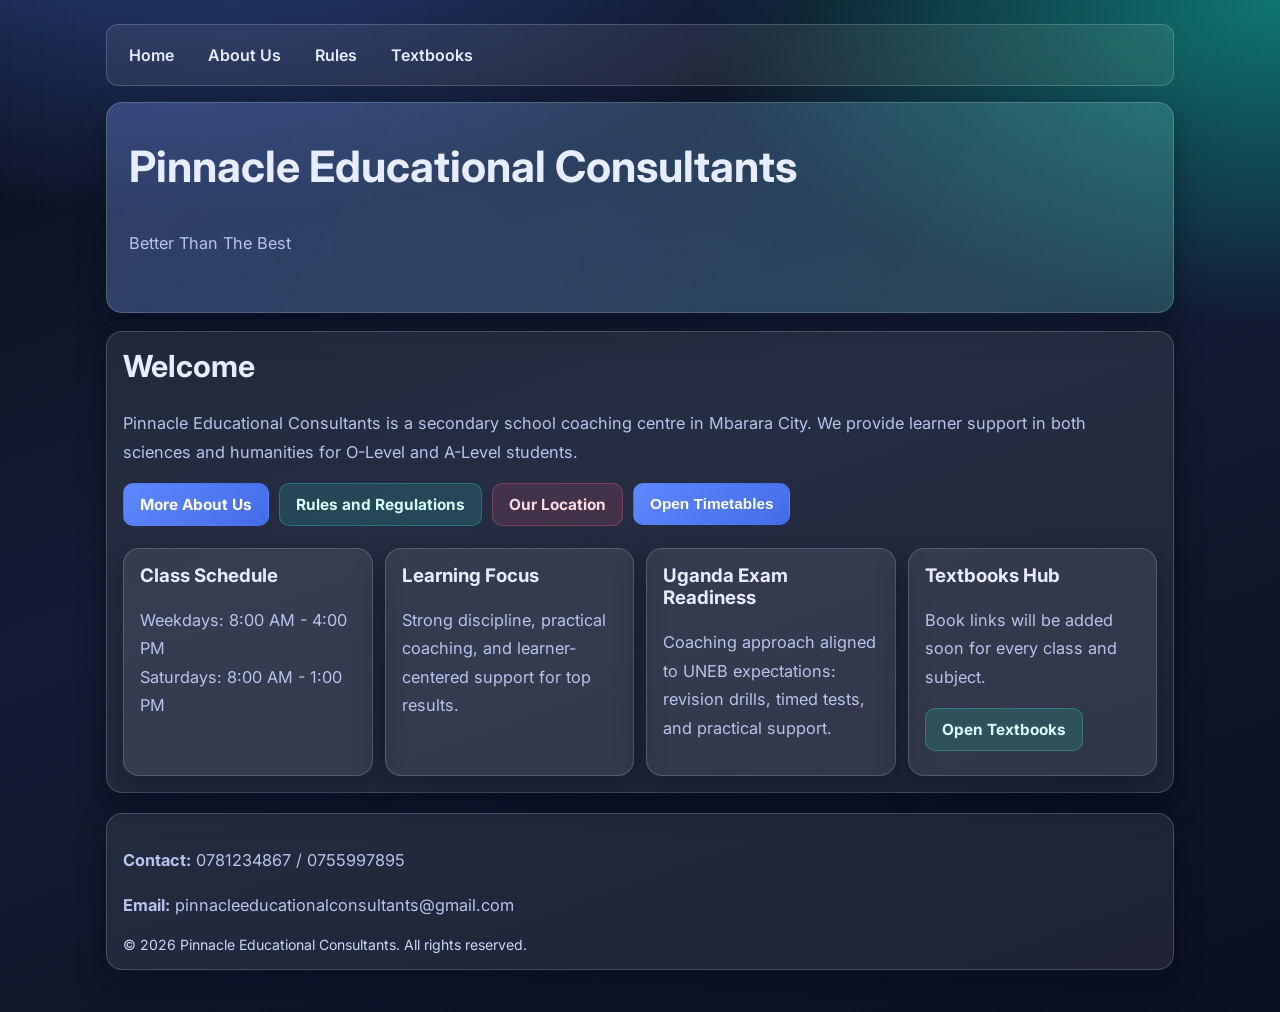
==== index.html @ ee796212 "Add files via upload" ====
<!DOCTYPE html>
<html lang="en">
<head>
  <meta charset="UTF-8">
  <meta name="viewport" content="width=device-width, initial-scale=1.0">
  <meta name="description" content="Pinnacle Educational Consultants in Mbarara - coaching services, timetables, and learner support.">
  <meta name="keywords" content="pinnacle, educational consultants, mbarara, coaching, timetable">
  <meta name="author" content="Adrian Asasira">
  <title>Pinnacle Educational Consultants</title>
  <link rel="preconnect" href="https://fonts.googleapis.com">
  <link rel="preconnect" href="https://fonts.gstatic.com" crossorigin>
  <link href="https://fonts.googleapis.com/css2?family=Inter:wght@400;600;700;800&display=swap" rel="stylesheet">
  <link rel="stylesheet" href="styles.css">
</head>
<body>
  <main class="site-shell">
    <nav class="top-nav">
      <a href="index.html">Home</a>
      <a href="About us.html">About Us</a>
      <a href="Rules.html">Rules</a>
      <a href="Textbooks.html">Textbooks</a>
    </nav>

    <section class="hero-card">
      <h1>Pinnacle Educational Consultants</h1>
      <p class="muted">Better Than The Best</p>
    </section>

    <section class="panel">
      <h2>Welcome</h2>
      <p>
        Pinnacle Educational Consultants is a secondary school coaching centre in Mbarara City.
        We provide learner support in both sciences and humanities for O-Level and A-Level students.
      </p>

      <div class="actions">
        <a class="btn btn-primary" href="About us.html">More About Us</a>
        <a class="btn btn-secondary" href="Rules.html">Rules and Regulations</a>
        <a class="btn btn-danger" href="https://www.google.com/maps/place/Uganda+Martyrs+Primary+School,+Mbarara/" target="_blank" rel="noopener noreferrer">Our Location</a>

        <div id="timetableDropdown" class="dropdown">
          <button id="timetableButton" class="btn btn-primary" type="button">Open Timetables</button>
          <div class="dropdown-content">
            <a href="S.1.html">S.1 Timetable</a>
            <a href="S.2.html">S.2 Timetable</a>
            <a href="S.3.html">S.3 Timetable</a>
            <a href="S.4.html">S.4 Timetable</a>
            <a href="S.5.html">S.5 Timetable</a>
            <a href="S.6.html">S.6 Timetable</a>
          </div>
        </div>
      </div>

      <div class="grid-2">
        <div class="panel">
          <h3>Class Schedule</h3>
          <p>Weekdays: 8:00 AM - 4:00 PM<br>Saturdays: 8:00 AM - 1:00 PM</p>
        </div>
        <div class="panel">
          <h3>Learning Focus</h3>
          <p>Strong discipline, practical coaching, and learner-centered support for top results.</p>
        </div>
        <div class="panel">
          <h3>Uganda Exam Readiness</h3>
          <p>Coaching approach aligned to UNEB expectations: revision drills, timed tests, and practical support.</p>
        </div>
        <div class="panel">
          <h3>Textbooks Hub</h3>
          <p>Book links will be added soon for every class and subject.</p>
          <a class="btn btn-secondary" href="Textbooks.html">Open Textbooks</a>
        </div>
      </div>
    </section>

    <section class="contact-panel">
      <p><strong>Contact:</strong> 0781234867 / 0755997895</p>
      <p><strong>Email:</strong> pinnacleeducationalconsultants@gmail.com</p>
      <footer class="site-footer">&copy; <span id="year"></span> Pinnacle Educational Consultants. All rights reserved.</footer>
    </section>
  </main>

  <script>
    const dropdown = document.getElementById("timetableDropdown");
    const timetableButton = document.getElementById("timetableButton");
    const year = document.getElementById("year");

    year.textContent = new Date().getFullYear();

    timetableButton.addEventListener("click", function () {
      dropdown.classList.toggle("show");
    });

    document.addEventListener("click", function (event) {
      if (!dropdown.contains(event.target)) {
        dropdown.classList.remove("show");
      }
    });
  </script>
</body>
</html>
---- styles.css ----
:root {
  --bg: #0b1020;
  --bg-soft: #141d36;
  --surface: rgba(255, 255, 255, 0.08);
  --surface-strong: rgba(255, 255, 255, 0.13);
  --text: #e7ecff;
  --muted: #b8c4ef;
  --primary: #5f87ff;
  --primary-strong: #436ce6;
  --accent: #2dd4bf;
  --danger: #ff5d7a;
  --border: rgba(255, 255, 255, 0.18);
  --shadow: 0 12px 30px rgba(4, 9, 24, 0.4);
}

* {
  box-sizing: border-box;
}

body {
  margin: 0;
  color: var(--text);
  font-family: "Inter", "Segoe UI", Roboto, Arial, sans-serif;
  background:
    radial-gradient(1200px 700px at 15% -20%, #334f99 0%, rgba(51, 79, 153, 0) 60%),
    radial-gradient(900px 500px at 100% 0%, #0f766e 0%, rgba(15, 118, 110, 0) 65%),
    linear-gradient(160deg, #0b1020, #131c33 45%, #0b1020);
  min-height: 100vh;
}

.site-shell {
  max-width: 1100px;
  margin: 0 auto;
  padding: 24px 16px 42px;
}

.top-nav {
  display: flex;
  flex-wrap: wrap;
  gap: 10px;
  padding: 10px;
  margin-bottom: 16px;
  border: 1px solid var(--border);
  border-radius: 12px;
  background: var(--surface);
  backdrop-filter: blur(6px);
}

.top-nav a {
  color: var(--text);
  text-decoration: none;
  padding: 10px 12px;
  border-radius: 8px;
  font-weight: 600;
}

.top-nav a:hover {
  background: var(--surface-strong);
}

.hero-card,
.panel,
.contact-panel {
  border: 1px solid var(--border);
  background: var(--surface);
  border-radius: 16px;
  box-shadow: var(--shadow);
}

.hero-card {
  padding: 38px 22px;
  margin-bottom: 18px;
  background:
    linear-gradient(120deg, rgba(95, 135, 255, 0.25), rgba(45, 212, 191, 0.15)),
    var(--surface);
}

h1,
h2,
h3 {
  margin-top: 0;
  line-height: 1.2;
}

h1 {
  font-size: clamp(1.9rem, 4vw, 2.7rem);
}

h2 {
  font-size: clamp(1.35rem, 2.8vw, 1.9rem);
}

p {
  color: var(--muted);
  line-height: 1.75;
  font-size: 1.02rem;
}

.muted {
  color: var(--muted);
}

.actions {
  display: flex;
  flex-wrap: wrap;
  gap: 10px;
  margin: 16px 0 22px;
}

.btn {
  border: 1px solid transparent;
  border-radius: 10px;
  padding: 11px 16px;
  font-size: 0.96rem;
  font-weight: 700;
  text-decoration: none;
  display: inline-block;
  cursor: pointer;
  transition: transform 0.15s ease, background 0.2s ease, border-color 0.2s ease;
}

.btn:hover {
  transform: translateY(-1px);
}

.btn-primary {
  background: linear-gradient(135deg, var(--primary), var(--primary-strong));
  color: #fff;
}

.btn-secondary {
  background: rgba(45, 212, 191, 0.16);
  color: #d7fffa;
  border-color: rgba(45, 212, 191, 0.32);
}

.btn-danger {
  background: rgba(255, 93, 122, 0.14);
  color: #ffdce3;
  border-color: rgba(255, 93, 122, 0.32);
}

.grid-2 {
  display: grid;
  grid-template-columns: repeat(auto-fit, minmax(230px, 1fr));
  gap: 12px;
}

.panel {
  padding: 16px;
}

.dropdown {
  position: relative;
}

.dropdown-content {
  display: none;
  position: absolute;
  margin-top: 8px;
  min-width: 220px;
  z-index: 12;
  border: 1px solid var(--border);
  border-radius: 10px;
  background: #111a32;
  overflow: hidden;
}

.dropdown-content a {
  display: block;
  padding: 10px 12px;
  color: #dce6ff;
  text-decoration: none;
  font-weight: 600;
}

.dropdown-content a:hover {
  background: rgba(95, 135, 255, 0.2);
}

.dropdown.show .dropdown-content {
  display: block;
}

.table-wrap {
  overflow-x: auto;
  margin: 16px 0;
  border: 1px solid var(--border);
  border-radius: 12px;
  background: rgba(7, 13, 26, 0.5);
}

table {
  width: 100%;
  border-collapse: collapse;
  min-width: 820px;
  color: #deebff;
  font-size: 0.92rem;
}

th,
td {
  border: 1px solid rgba(255, 255, 255, 0.16);
  padding: 8px 7px;
  text-align: center;
}

th {
  background: rgba(95, 135, 255, 0.25);
}

tr:nth-child(even) td {
  background: rgba(255, 255, 255, 0.03);
}

.contact-panel {
  margin-top: 20px;
  padding: 16px;
}

.site-footer {
  margin-top: 8px;
  font-size: 0.88rem;
  color: #c9d7ff;
}

.quick-actions {
  margin: 14px 0;
}

.class-links {
  display: flex;
  flex-wrap: wrap;
  gap: 8px;
}

.class-chip {
  display: inline-block;
  text-decoration: none;
  font-weight: 700;
  font-size: 0.86rem;
  color: #e6edff;
  background: rgba(95, 135, 255, 0.2);
  border: 1px solid rgba(95, 135, 255, 0.35);
  border-radius: 999px;
  padding: 7px 12px;
}

.class-chip:hover {
  background: rgba(95, 135, 255, 0.33);
}

.class-chip.active {
  background: linear-gradient(135deg, var(--primary), var(--primary-strong));
  border-color: transparent;
  color: #fff;
}

.legend-grid {
  display: grid;
  grid-template-columns: repeat(auto-fit, minmax(220px, 1fr));
  gap: 10px;
  margin-top: 12px;
}

.legend-card {
  background: rgba(240, 248, 255, 0.94);
  color: #0e2233;
  border-radius: 10px;
  border: 1px solid rgba(67, 108, 230, 0.28);
  padding: 10px 12px;
}

.legend-card p {
  margin: 7px 0;
  color: #0e2233;
  line-height: 1.4;
}

.notice {
  margin-top: 12px;
  color: #ffdee5;
  font-weight: 700;
}

.floating-switcher {
  position: fixed;
  right: 20px;
  bottom: 20px;
  z-index: 99;
}

.fab-btn {
  border: 0;
  border-radius: 999px;
  padding: 12px 16px;
  font-weight: 800;
  font-size: 0.88rem;
  color: #fff;
  cursor: pointer;
  background: linear-gradient(135deg, #2dd4bf, #5f87ff);
  box-shadow: 0 12px 24px rgba(17, 36, 92, 0.5);
}

.floating-menu {
  display: none;
  margin-top: 8px;
  border: 1px solid var(--border);
  border-radius: 10px;
  background: #111a32;
  overflow: hidden;
}

.floating-menu a {
  display: block;
  color: #dce6ff;
  text-decoration: none;
  padding: 9px 12px;
  font-weight: 700;
  white-space: nowrap;
}

.floating-menu a:hover {
  background: rgba(95, 135, 255, 0.24);
}

.floating-switcher.open .floating-menu {
  display: block;
}

.coming-soon-list {
  display: grid;
  grid-template-columns: repeat(auto-fit, minmax(220px, 1fr));
  gap: 12px;
}

.book-card {
  border: 1px dashed rgba(45, 212, 191, 0.45);
  border-radius: 12px;
  background: rgba(45, 212, 191, 0.08);
  padding: 12px;
}
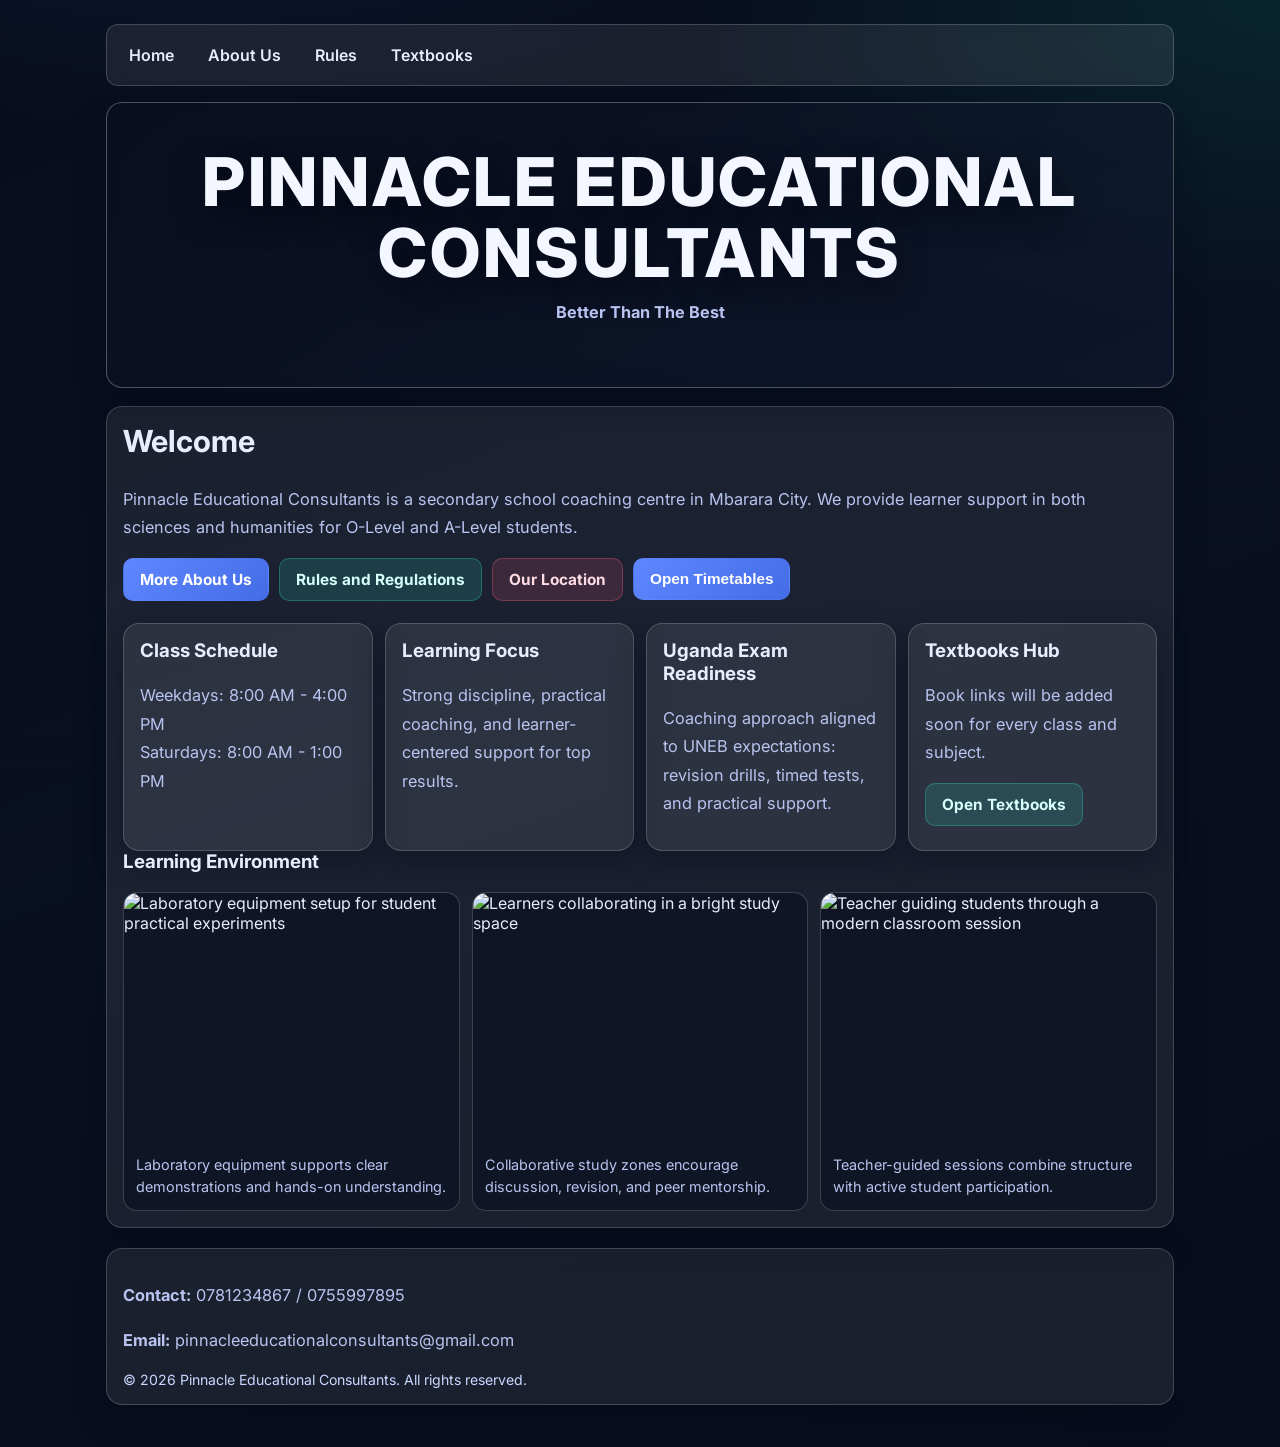
==== commit d3885fc9: "Add homepage logo background, favicon, and modern image sections" ====
--- a/index.html
+++ b/index.html
@@ -7,12 +7,13 @@
   <meta name="keywords" content="pinnacle, educational consultants, mbarara, coaching, timetable">
   <meta name="author" content="Adrian Asasira">
   <title>Pinnacle Educational Consultants</title>
+  <link rel="icon" type="image/png" href="logo.png">
   <link rel="preconnect" href="https://fonts.googleapis.com">
   <link rel="preconnect" href="https://fonts.gstatic.com" crossorigin>
   <link href="https://fonts.googleapis.com/css2?family=Inter:wght@400;600;700;800&display=swap" rel="stylesheet">
   <link rel="stylesheet" href="styles.css">
 </head>
-<body>
+<body class="home-page">
   <main class="site-shell">
     <nav class="top-nav">
       <a href="index.html">Home</a>
@@ -21,9 +22,9 @@
       <a href="Textbooks.html">Textbooks</a>
     </nav>
 
-    <section class="hero-card">
-      <h1>Pinnacle Educational Consultants</h1>
-      <p class="muted">Better Than The Best</p>
+    <section class="hero-foreground">
+      <h1 class="hero-title-xl">PINNACLE EDUCATIONAL CONSULTANTS</h1>
+      <p class="muted hero-subtitle">Better Than The Best</p>
     </section>
 
     <section class="panel">
@@ -70,6 +71,22 @@
           <a class="btn btn-secondary" href="Textbooks.html">Open Textbooks</a>
         </div>
       </div>
+
+      <h3>Learning Environment</h3>
+      <div class="media-grid">
+        <article class="media-card">
+          <img src="https://images.unsplash.com/photo-1532187863486-abf9dbad1b69?auto=format&fit=crop&w=1200&q=80" alt="Laboratory equipment setup for student practical experiments">
+          <p>Laboratory equipment supports clear demonstrations and hands-on understanding.</p>
+        </article>
+        <article class="media-card">
+          <img src="https://images.unsplash.com/photo-1523240795612-9a054b0db644?auto=format&fit=crop&w=1200&q=80" alt="Learners collaborating in a bright study space">
+          <p>Collaborative study zones encourage discussion, revision, and peer mentorship.</p>
+        </article>
+        <article class="media-card">
+          <img src="https://images.unsplash.com/photo-1509062522246-3755977927d7?auto=format&fit=crop&w=1200&q=80" alt="Teacher guiding students through a modern classroom session">
+          <p>Teacher-guided sessions combine structure with active student participation.</p>
+        </article>
+      </div>
     </section>
 
     <section class="contact-panel">
--- a/styles.css
+++ b/styles.css
@@ -28,6 +28,15 @@
   min-height: 100vh;
 }
 
+body.home-page {
+  background:
+    linear-gradient(rgba(6, 12, 27, 0.76), rgba(6, 12, 27, 0.8)),
+    url("logo.png") center center / cover no-repeat fixed,
+    radial-gradient(1200px 700px at 15% -20%, #334f99 0%, rgba(51, 79, 153, 0) 60%),
+    radial-gradient(900px 500px at 100% 0%, #0f766e 0%, rgba(15, 118, 110, 0) 65%),
+    linear-gradient(160deg, #0b1020, #131c33 45%, #0b1020);
+}
+
 .site-shell {
   max-width: 1100px;
   margin: 0 auto;
@@ -73,6 +82,81 @@
   background:
     linear-gradient(120deg, rgba(95, 135, 255, 0.25), rgba(45, 212, 191, 0.15)),
     var(--surface);
+}
+
+.hero-media {
+  display: grid;
+  grid-template-columns: minmax(0, 1.1fr) minmax(0, 0.9fr);
+  gap: 16px;
+  align-items: center;
+}
+
+.hero-media .hero-card {
+  margin-bottom: 0;
+}
+
+.hero-foreground {
+  border: 1px solid rgba(255, 255, 255, 0.28);
+  border-radius: 16px;
+  box-shadow: var(--shadow);
+  background: linear-gradient(145deg, rgba(11, 16, 32, 0.58), rgba(20, 29, 54, 0.48));
+  backdrop-filter: blur(6px);
+  padding: 44px 22px;
+  margin-bottom: 18px;
+  text-align: center;
+}
+
+.hero-title-xl {
+  margin: 0;
+  text-transform: uppercase;
+  letter-spacing: 0.04em;
+  font-weight: 800;
+  font-size: clamp(2rem, 7vw, 4.2rem);
+  line-height: 1.05;
+  color: #f4f7ff;
+  text-shadow: 0 12px 30px rgba(1, 4, 12, 0.6);
+}
+
+.hero-subtitle {
+  font-weight: 700;
+  margin-top: 10px;
+}
+
+.feature-image-card {
+  border: 1px solid var(--border);
+  border-radius: 16px;
+  overflow: hidden;
+  position: relative;
+  box-shadow: var(--shadow);
+  min-height: 240px;
+}
+
+.feature-image-card img {
+  width: 100%;
+  height: 100%;
+  object-fit: cover;
+  display: block;
+}
+
+.feature-image-card::after {
+  content: "";
+  position: absolute;
+  inset: 0;
+  background: linear-gradient(170deg, rgba(11, 16, 32, 0.1), rgba(11, 16, 32, 0.55));
+  pointer-events: none;
+}
+
+.image-caption {
+  position: absolute;
+  left: 14px;
+  right: 14px;
+  bottom: 12px;
+  margin: 0;
+  color: #f2f6ff;
+  font-weight: 600;
+  font-size: 0.92rem;
+  line-height: 1.35;
+  z-index: 1;
 }
 
 h1,
@@ -146,6 +230,33 @@
   gap: 12px;
 }
 
+.media-grid {
+  display: grid;
+  grid-template-columns: repeat(auto-fit, minmax(220px, 1fr));
+  gap: 12px;
+}
+
+.media-card {
+  border: 1px solid var(--border);
+  border-radius: 14px;
+  overflow: hidden;
+  background: rgba(8, 14, 30, 0.58);
+}
+
+.media-card img {
+  width: 100%;
+  aspect-ratio: 4 / 3;
+  object-fit: cover;
+  display: block;
+}
+
+.media-card p {
+  margin: 0;
+  padding: 10px 12px 12px;
+  font-size: 0.9rem;
+  line-height: 1.5;
+}
+
 .panel {
   padding: 16px;
 }
@@ -339,4 +450,14 @@
   border-radius: 12px;
   background: rgba(45, 212, 191, 0.08);
   padding: 12px;
+}
+
+@media (max-width: 860px) {
+  .hero-media {
+    grid-template-columns: 1fr;
+  }
+
+  .feature-image-card {
+    min-height: 200px;
+  }
 }
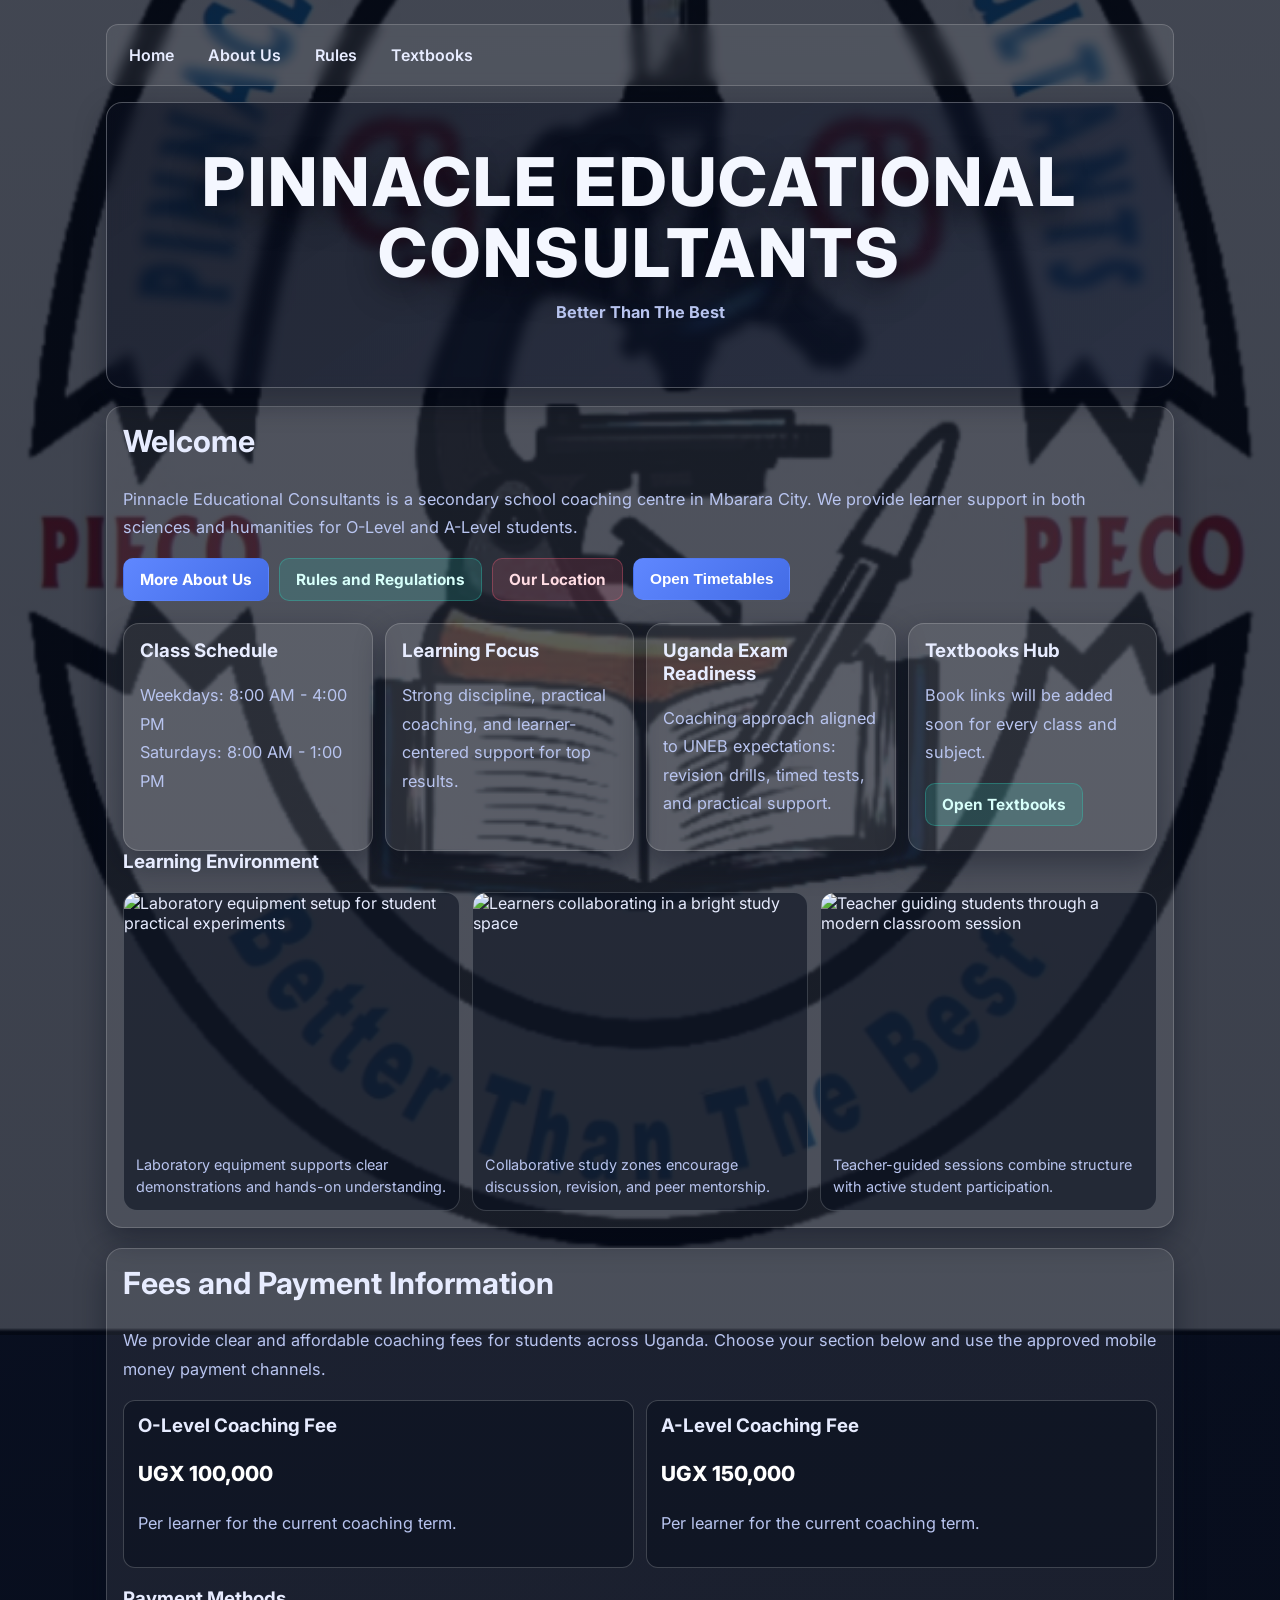
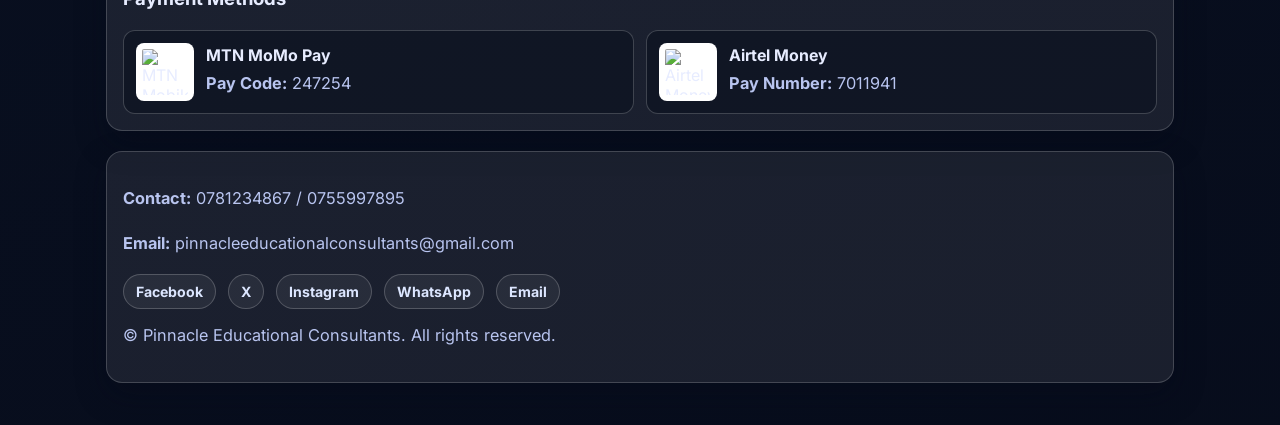
==== commit afb98fa8: "ch" ====
--- a/index.html
+++ b/index.html
@@ -89,29 +89,59 @@
       </div>
     </section>
 
+    <section class="panel payment-section">
+      <h2>Fees and Payment Information</h2>
+      <p>
+        We provide clear and affordable coaching fees for students across Uganda.
+        Choose your section below and use the approved mobile money payment channels.
+      </p>
+      <div class="payment-grid">
+        <article class="payment-card">
+          <h3>O-Level Coaching Fee</h3>
+          <p class="payment-amount">UGX 100,000</p>
+          <p>Per learner for the current coaching term.</p>
+        </article>
+        <article class="payment-card">
+          <h3>A-Level Coaching Fee</h3>
+          <p class="payment-amount">UGX 150,000</p>
+          <p>Per learner for the current coaching term.</p>
+        </article>
+      </div>
+      <h3>Payment Methods</h3>
+      <div class="payment-methods">
+        <article class="method-card">
+          <img src="https://upload.wikimedia.org/wikipedia/commons/thumb/5/5a/MTN_Logo.svg/320px-MTN_Logo.svg.png" alt="MTN Mobile Money logo">
+          <div>
+            <h4>MTN MoMo Pay</h4>
+            <p><strong>Pay Code:</strong> 247254</p>
+          </div>
+        </article>
+        <article class="method-card">
+          <img src="https://upload.wikimedia.org/wikipedia/commons/thumb/1/16/Airtel_logo.svg/320px-Airtel_logo.svg.png" alt="Airtel Money logo">
+          <div>
+            <h4>Airtel Money</h4>
+            <p><strong>Pay Number:</strong> 7011941</p>
+          </div>
+        </article>
+      </div>
+    </section>
+
     <section class="contact-panel">
       <p><strong>Contact:</strong> 0781234867 / 0755997895</p>
       <p><strong>Email:</strong> pinnacleeducationalconsultants@gmail.com</p>
-      <footer class="site-footer">&copy; <span id="year"></span> Pinnacle Educational Consultants. All rights reserved.</footer>
+      <footer class="site-footer">
+        <div class="social-links">
+          <a href="" aria-label="Facebook link placeholder">Facebook</a>
+          <a href="" aria-label="X link placeholder">X</a>
+          <a href="" aria-label="Instagram link placeholder">Instagram</a>
+          <a href="https://wa.me/256781234867" target="_blank" rel="noopener noreferrer" aria-label="WhatsApp chat link">WhatsApp</a>
+          <a href="mailto:pinnacleeducationalconsultants@gmail.com" aria-label="Email us">Email</a>
+        </div>
+        <p class="copyright">&copy; <span id="year"></span> Pinnacle Educational Consultants. All rights reserved.</p>
+      </footer>
     </section>
   </main>
 
-  <script>
-    const dropdown = document.getElementById("timetableDropdown");
-    const timetableButton = document.getElementById("timetableButton");
-    const year = document.getElementById("year");
-
-    year.textContent = new Date().getFullYear();
-
-    timetableButton.addEventListener("click", function () {
-      dropdown.classList.toggle("show");
-    });
-
-    document.addEventListener("click", function (event) {
-      if (!dropdown.contains(event.target)) {
-        dropdown.classList.remove("show");
-      }
-    });
-  </script>
+  <script src="home.js"></script>
 </body>
 </html>
--- a/styles.css
+++ b/styles.css
@@ -31,6 +31,7 @@
 body.home-page {
   background:
     linear-gradient(rgba(6, 12, 27, 0.76), rgba(6, 12, 27, 0.8)),
+    url("logo.jpeg") center center / cover no-repeat fixed,
     url("logo.png") center center / cover no-repeat fixed,
     radial-gradient(1200px 700px at 15% -20%, #334f99 0%, rgba(51, 79, 153, 0) 60%),
     radial-gradient(900px 500px at 100% 0%, #0f766e 0%, rgba(15, 118, 110, 0) 65%),
@@ -335,6 +336,89 @@
   color: #c9d7ff;
 }
 
+.payment-section {
+  margin-top: 20px;
+}
+
+.payment-grid {
+  display: grid;
+  grid-template-columns: repeat(auto-fit, minmax(220px, 1fr));
+  gap: 12px;
+  margin: 14px 0 20px;
+}
+
+.payment-card {
+  border: 1px solid rgba(255, 255, 255, 0.2);
+  border-radius: 12px;
+  background: rgba(7, 13, 26, 0.5);
+  padding: 14px;
+}
+
+.payment-amount {
+  margin: 6px 0;
+  font-size: 1.3rem;
+  color: #ffffff;
+  font-weight: 800;
+}
+
+.payment-methods {
+  display: grid;
+  grid-template-columns: repeat(auto-fit, minmax(260px, 1fr));
+  gap: 12px;
+}
+
+.method-card {
+  display: flex;
+  align-items: center;
+  gap: 12px;
+  border: 1px solid rgba(255, 255, 255, 0.2);
+  border-radius: 12px;
+  background: rgba(7, 13, 26, 0.5);
+  padding: 12px;
+}
+
+.method-card img {
+  width: 58px;
+  height: 58px;
+  object-fit: contain;
+  border-radius: 8px;
+  background: #ffffff;
+  padding: 6px;
+}
+
+.method-card h4 {
+  margin: 0 0 4px;
+}
+
+.method-card p {
+  margin: 0;
+}
+
+.social-links {
+  display: flex;
+  flex-wrap: wrap;
+  gap: 12px;
+  margin-top: 10px;
+}
+
+.social-links a {
+  color: #dce6ff;
+  text-decoration: none;
+  font-weight: 700;
+  border: 1px solid rgba(255, 255, 255, 0.2);
+  border-radius: 999px;
+  padding: 8px 12px;
+  background: rgba(255, 255, 255, 0.06);
+}
+
+.social-links a:hover {
+  background: rgba(255, 255, 255, 0.14);
+}
+
+.copyright {
+  margin-top: 12px;
+}
+
 .quick-actions {
   margin: 14px 0;
 }
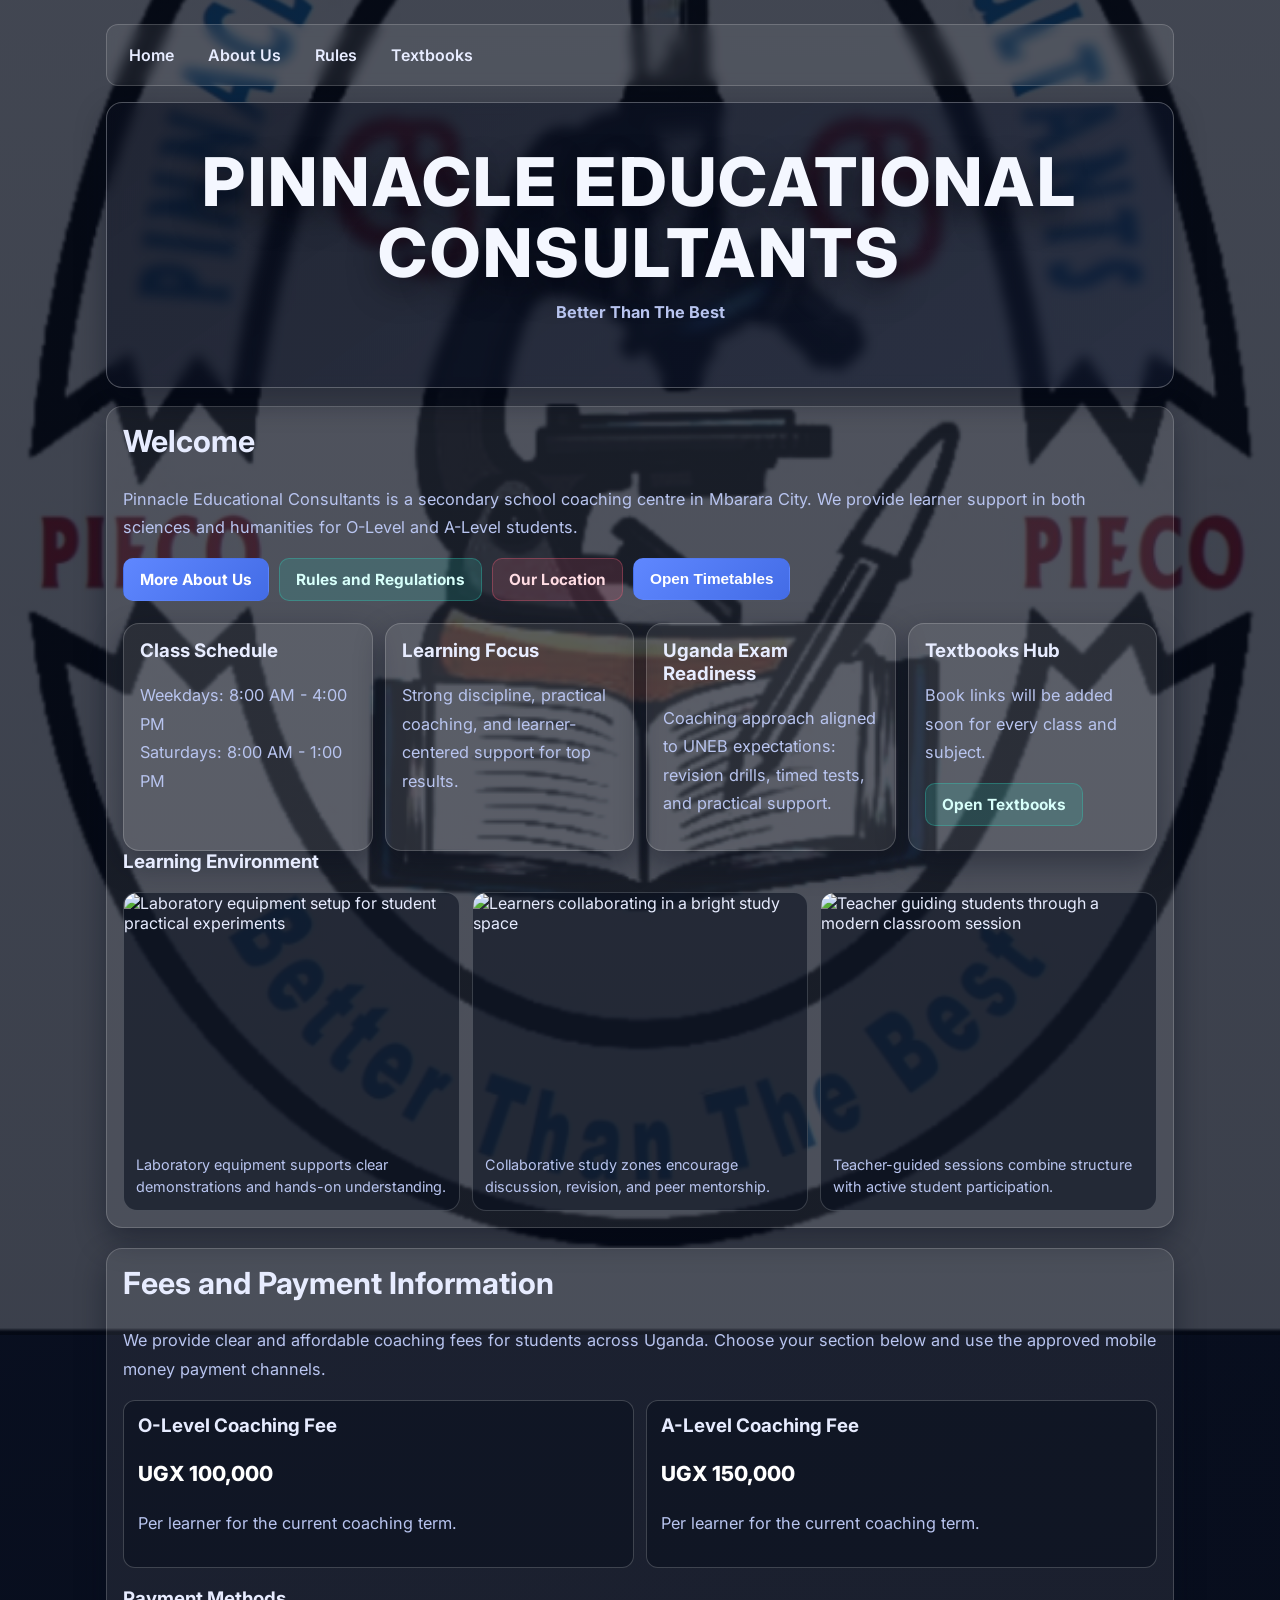
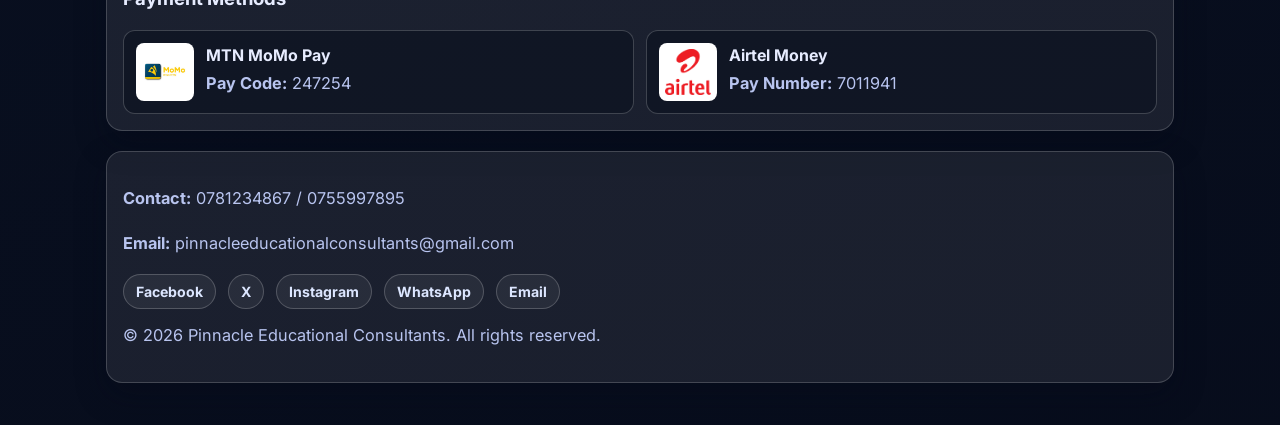
==== commit 9d7d17ad: "ch" ====
--- a/index.html
+++ b/index.html
@@ -110,14 +110,14 @@
       <h3>Payment Methods</h3>
       <div class="payment-methods">
         <article class="method-card">
-          <img src="https://upload.wikimedia.org/wikipedia/commons/thumb/5/5a/MTN_Logo.svg/320px-MTN_Logo.svg.png" alt="MTN Mobile Money logo">
+          <img src="mtn logo.jfif" alt="MTN Mobile Money logo">
           <div>
             <h4>MTN MoMo Pay</h4>
             <p><strong>Pay Code:</strong> 247254</p>
           </div>
         </article>
         <article class="method-card">
-          <img src="https://upload.wikimedia.org/wikipedia/commons/thumb/1/16/Airtel_logo.svg/320px-Airtel_logo.svg.png" alt="Airtel Money logo">
+          <img src="airtel logo.png" alt="Airtel Money logo">
           <div>
             <h4>Airtel Money</h4>
             <p><strong>Pay Number:</strong> 7011941</p>
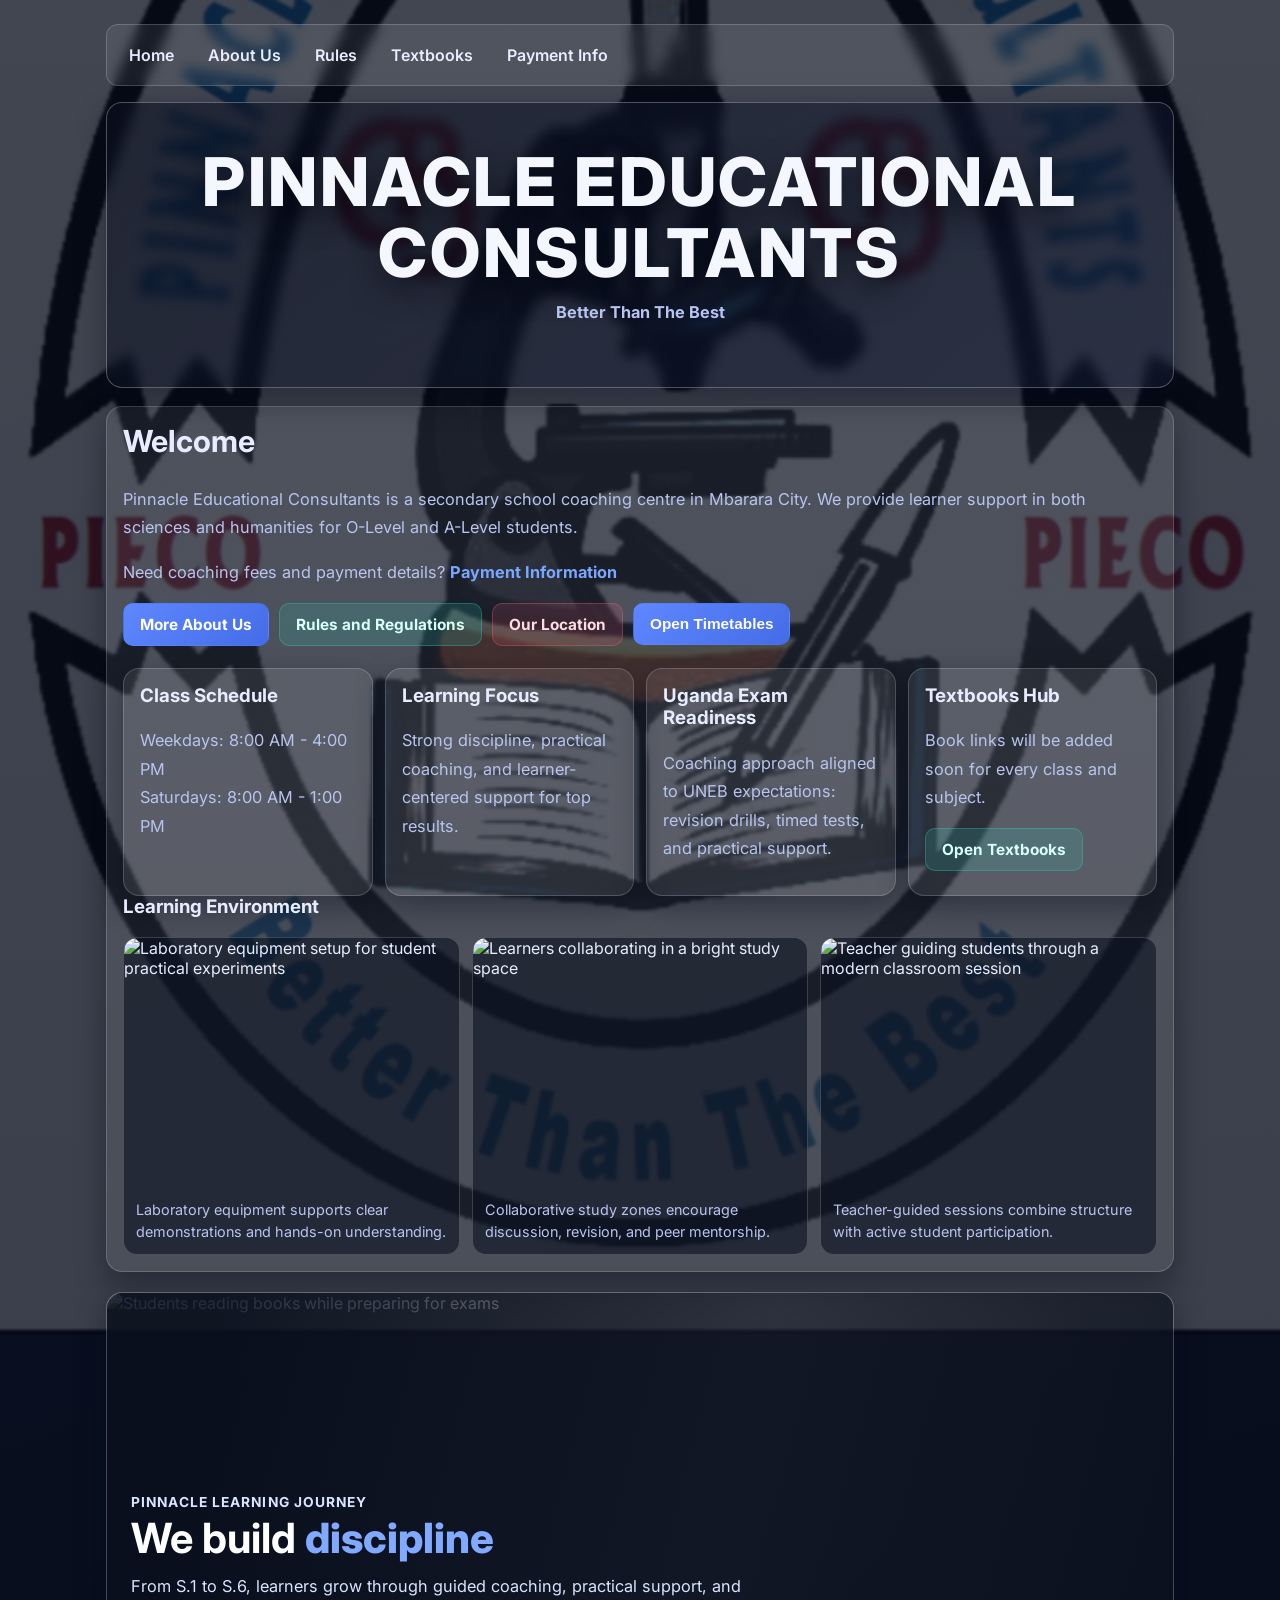
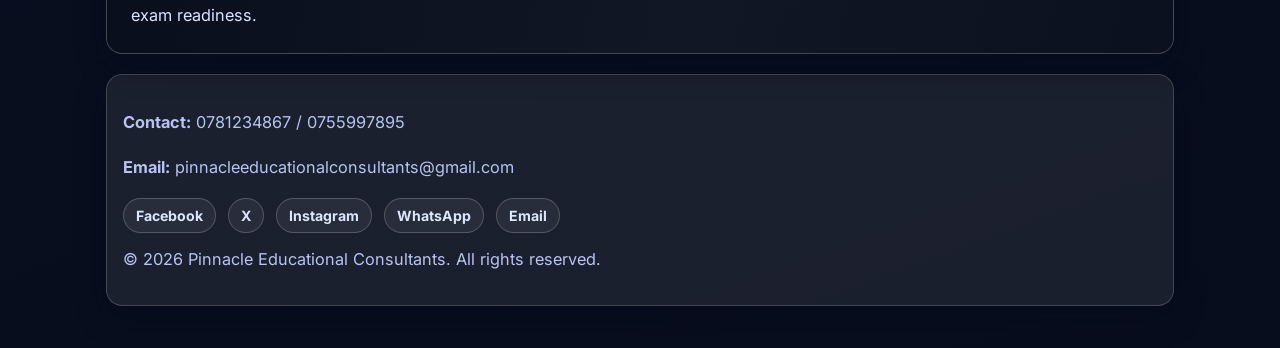
==== commit bb4d95d7: "ch" ====
--- a/index.html
+++ b/index.html
@@ -20,6 +20,7 @@
       <a href="About us.html">About Us</a>
       <a href="Rules.html">Rules</a>
       <a href="Textbooks.html">Textbooks</a>
+      <a href="Payments.html">Payment Info</a>
     </nav>
 
     <section class="hero-foreground">
@@ -32,6 +33,10 @@
       <p>
         Pinnacle Educational Consultants is a secondary school coaching centre in Mbarara City.
         We provide learner support in both sciences and humanities for O-Level and A-Level students.
+      </p>
+      <p class="payment-link-line">
+        Need coaching fees and payment details?
+        <a class="payment-inline-link" href="Payments.html">Payment Information</a>
       </p>
 
       <div class="actions">
@@ -89,40 +94,18 @@
       </div>
     </section>
 
-    <section class="panel payment-section">
-      <h2>Fees and Payment Information</h2>
-      <p>
-        We provide clear and affordable coaching fees for students across Uganda.
-        Choose your section below and use the approved mobile money payment channels.
-      </p>
-      <div class="payment-grid">
-        <article class="payment-card">
-          <h3>O-Level Coaching Fee</h3>
-          <p class="payment-amount">UGX 100,000</p>
-          <p>Per learner for the current coaching term.</p>
-        </article>
-        <article class="payment-card">
-          <h3>A-Level Coaching Fee</h3>
-          <p class="payment-amount">UGX 150,000</p>
-          <p>Per learner for the current coaching term.</p>
-        </article>
-      </div>
-      <h3>Payment Methods</h3>
-      <div class="payment-methods">
-        <article class="method-card">
-          <img src="mtn logo.jfif" alt="MTN Mobile Money logo">
-          <div>
-            <h4>MTN MoMo Pay</h4>
-            <p><strong>Pay Code:</strong> 247254</p>
-          </div>
-        </article>
-        <article class="method-card">
-          <img src="airtel logo.png" alt="Airtel Money logo">
-          <div>
-            <h4>Airtel Money</h4>
-            <p><strong>Pay Number:</strong> 7011941</p>
-          </div>
-        </article>
+    <section class="scroll-story panel reveal-on-scroll">
+      <div class="story-image-wrap">
+        <img src="https://images.unsplash.com/photo-1524995997946-a1c2e315a42f?auto=format&fit=crop&w=1400&q=80" alt="Students reading books while preparing for exams">
+        <div class="story-overlay"></div>
+        <div class="story-copy">
+          <p class="story-label">Pinnacle Learning Journey</p>
+          <h2>
+            We build
+            <span class="rotating-word" data-words="confidence,discipline,focus,results"></span>
+          </h2>
+          <p>From S.1 to S.6, learners grow through guided coaching, practical support, and exam readiness.</p>
+        </div>
       </div>
     </section>
 
--- a/styles.css
+++ b/styles.css
@@ -340,6 +340,21 @@
   margin-top: 20px;
 }
 
+.payment-link-line {
+  margin-top: 10px;
+}
+
+.payment-inline-link {
+  color: #79a7ff;
+  text-decoration: none;
+  font-weight: 700;
+}
+
+.payment-inline-link:hover {
+  color: #a9c5ff;
+  text-decoration: underline;
+}
+
 .payment-grid {
   display: grid;
   grid-template-columns: repeat(auto-fit, minmax(220px, 1fr));
@@ -417,6 +432,101 @@
 
 .copyright {
   margin-top: 12px;
+}
+
+.scroll-story {
+  margin-top: 20px;
+  padding: 0;
+  overflow: hidden;
+  opacity: 0;
+  transform: translateY(26px) scale(0.99);
+  transition: opacity 0.8s ease, transform 0.8s ease;
+}
+
+.scroll-story.is-visible {
+  opacity: 1;
+  transform: translateY(0) scale(1);
+}
+
+.story-image-wrap {
+  position: relative;
+  min-height: 360px;
+}
+
+.story-image-wrap img {
+  width: 100%;
+  height: 100%;
+  min-height: 360px;
+  object-fit: cover;
+  display: block;
+}
+
+.story-overlay {
+  position: absolute;
+  inset: 0;
+  background: linear-gradient(105deg, rgba(7, 12, 26, 0.86) 10%, rgba(7, 12, 26, 0.44) 58%, rgba(7, 12, 26, 0.78) 100%);
+}
+
+.story-copy {
+  position: absolute;
+  z-index: 2;
+  left: 24px;
+  right: 24px;
+  bottom: 24px;
+  max-width: 640px;
+}
+
+.story-label {
+  display: inline-block;
+  margin: 0 0 8px;
+  color: #c9d8ff;
+  font-size: 0.86rem;
+  font-weight: 700;
+  text-transform: uppercase;
+  letter-spacing: 0.08em;
+}
+
+.story-copy h2 {
+  margin: 0 0 8px;
+  color: #ffffff;
+  font-size: clamp(1.6rem, 5vw, 2.6rem);
+}
+
+.story-copy p {
+  margin: 0;
+  color: #d9e5ff;
+}
+
+.rotating-word {
+  display: inline-block;
+  min-width: 7ch;
+  color: #80a9ff;
+  font-weight: 800;
+  animation: wordPulse 0.6s ease;
+}
+
+.rotating-word.change {
+  animation: wordFlip 0.6s ease;
+}
+
+@keyframes wordFlip {
+  0% {
+    opacity: 0;
+    transform: translateY(10px) rotateX(-70deg);
+  }
+  100% {
+    opacity: 1;
+    transform: translateY(0) rotateX(0deg);
+  }
+}
+
+@keyframes wordPulse {
+  0% {
+    opacity: 0;
+  }
+  100% {
+    opacity: 1;
+  }
 }
 
 .quick-actions {
@@ -544,4 +654,15 @@
   .feature-image-card {
     min-height: 200px;
   }
+
+  .story-image-wrap,
+  .story-image-wrap img {
+    min-height: 310px;
+  }
+
+  .story-copy {
+    left: 16px;
+    right: 16px;
+    bottom: 16px;
+  }
 }
